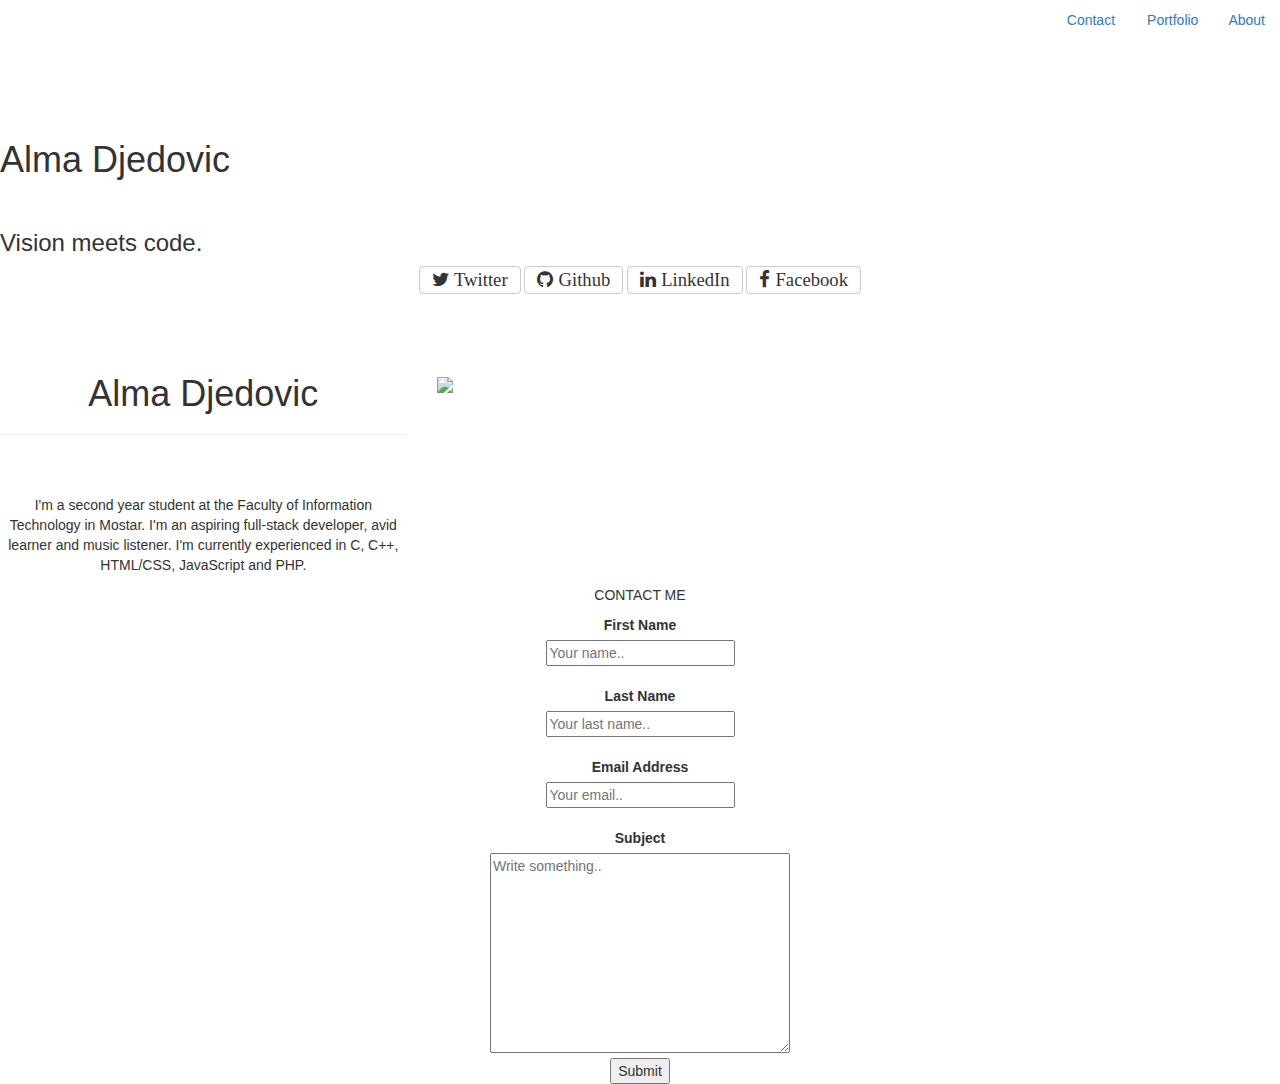
==== index.html @ a5041af6 "Add files via upload" ====
<!doctype html>
<html>
	<head>
		<meta charset="utf-8">
		<title>Alma Djedović</title>
		<meta name="viewport" content="width=device-width, initial-scale=1">
		<!--<link rel="stylesheet" href="https://maxcdn.bootstrapcdn.com/bootstrap/4.0.0/css/bootstrap.min.css">
		<script src="https://cdnjs.cloudflare.com/ajax/libs/twitter-bootstrap/4.0.0/js/bootstrap.min.js"></script>-->
		<link rel="stylesheet" href="https://maxcdn.bootstrapcdn.com/bootstrap/3.3.7/css/bootstrap.min.css">
		<script src="https://maxcdn.bootstrapcdn.com/bootstrap/3.3.7/js/bootstrap.min.js"></script>
		<link rel="stylesheet" href="https://fonts.googleapis.com/css?family=Merienda">
		<link rel="stylesheet" href="https://fonts.googleapis.com/css?family=Mina">
		<link rel="stylesheet" href="css/style.css" type="text/css">
		<link rel="stylesheet" href="https://cdnjs.cloudflare.com/ajax/libs/font-awesome/4.7.0/css/font-awesome.min.css">
		<!--<script src="carousel.js">-->
	</head>
	<div > <!-- removed 'container-fluid' class-->
		<ul class="nav nav-pills">
			<li class="pull-right">
				<a href="#aboutme">About</a>
			</li>
			<li class="pull-right">
				<a href="#portfolio">Portfolio</a>
			</li>
			<li class="pull-right">
				<a href="#contact">Contact</a>
			</li>
		</ul>
		<div class="pageOne">
		</br></br></br></br>
			<div class="block">
			<h1>Alma Djedovic</h1></br>
			<h3>Vision meets code.</h3>
			</div>
			<div class="btnList text-center">
				<a class="btn btn-default fa fa-twitter fa-lg" href="#"> Twitter</a>
				<a class="btn btn-default fa fa-github fa-lg" href="#"> Github</a>
				<a class="btn btn-default fa fa-linkedin fa-lg" href="#"> LinkedIn</a>
				<a class="btn btn-default fa fa-facebook fa-lg" href="#"> Facebook</a>
			</div>
		</div>
		<div class="pageTwo" id="aboutme">
		<div class="row">
		<div class="col-md-4 text-center" >
		</br></br></br>
			<h1>Alma Djedovic</h1><hr></br></br>
			
			<p>I'm a second year student at the Faculty of Information Technology in Mostar. I'm an aspiring full-stack developer, avid learner and music listener. I'm currently experienced in C, C++, HTML/CSS, JavaScript and PHP.</p>
			
		</div>
		<div class="col-md-4" id="pic">
		</br></br></br></br>
		<img src="https://avatars3.githubusercontent.com/u/32975946?s=460&v=4">
		</div>
		</div>
		</div>
		<div class="pageThree text-center" id="portfolio">
		
		</div>
		<div class="pageFour text-center" id="contact">
		<p>CONTACT ME</p>
			<form id="contactMe" action="action.php" method="POST">
				<label id="label" for="fname">First Name</label></br>
				<input id="input" type="text" id="fname" name="firstname" placeholder="Your name.."></br></br>
				<label id="label" for="lname">Last Name</label></br>
				<input id="input" type="text" id="lname" name="lastname" placeholder="Your last name.."></br></br>
				<label id="label" for="email">Email Address</label></br>
				<input id="input" type="text" id="email" name="emailaddress" placeholder="Your email.."></br></br>
				<label id="label" for="subject">Subject</label></br>
				<textarea  id="subject" name="subject" placeholder="Write something.." style="height:200px; width:300px"></textarea></br>
				<input type="submit" id="submit" value="Submit">
			</form>
		</div>
	</div>
	<body>
	</body>
</html>
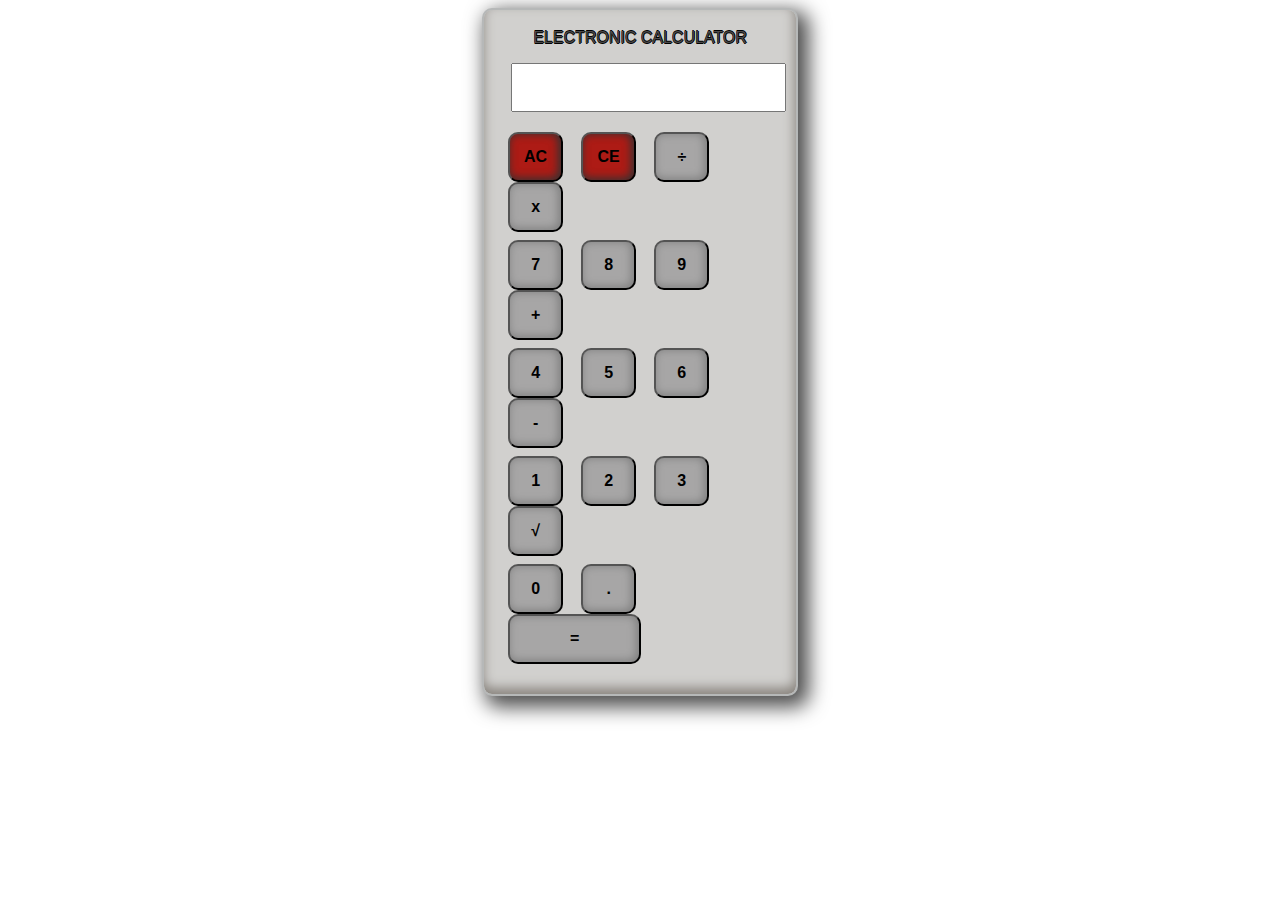
==== commit 4152b2f7: "Uploaded JS calculator" ====
--- a/index.html
+++ b/index.html
@@ -1,78 +1,51 @@
-<!doctype html>
-<html>
-	<head>
-		<meta charset="utf-8">
-		<title>Alma Djedović</title>
-		<meta name="viewport" content="width=device-width, initial-scale=1">
-		<!--<link rel="stylesheet" href="https://maxcdn.bootstrapcdn.com/bootstrap/4.0.0/css/bootstrap.min.css">
-		<script src="https://cdnjs.cloudflare.com/ajax/libs/twitter-bootstrap/4.0.0/js/bootstrap.min.js"></script>-->
-		<link rel="stylesheet" href="https://maxcdn.bootstrapcdn.com/bootstrap/3.3.7/css/bootstrap.min.css">
-		<script src="https://maxcdn.bootstrapcdn.com/bootstrap/3.3.7/js/bootstrap.min.js"></script>
-		<link rel="stylesheet" href="https://fonts.googleapis.com/css?family=Merienda">
-		<link rel="stylesheet" href="https://fonts.googleapis.com/css?family=Mina">
-		<link rel="stylesheet" href="css/style.css" type="text/css">
-		<link rel="stylesheet" href="https://cdnjs.cloudflare.com/ajax/libs/font-awesome/4.7.0/css/font-awesome.min.css">
-		<!--<script src="carousel.js">-->
-	</head>
-	<div > <!-- removed 'container-fluid' class-->
-		<ul class="nav nav-pills">
-			<li class="pull-right">
-				<a href="#aboutme">About</a>
-			</li>
-			<li class="pull-right">
-				<a href="#portfolio">Portfolio</a>
-			</li>
-			<li class="pull-right">
-				<a href="#contact">Contact</a>
-			</li>
-		</ul>
-		<div class="pageOne">
-		</br></br></br></br>
-			<div class="block">
-			<h1>Alma Djedovic</h1></br>
-			<h3>Vision meets code.</h3>
-			</div>
-			<div class="btnList text-center">
-				<a class="btn btn-default fa fa-twitter fa-lg" href="#"> Twitter</a>
-				<a class="btn btn-default fa fa-github fa-lg" href="#"> Github</a>
-				<a class="btn btn-default fa fa-linkedin fa-lg" href="#"> LinkedIn</a>
-				<a class="btn btn-default fa fa-facebook fa-lg" href="#"> Facebook</a>
-			</div>
-		</div>
-		<div class="pageTwo" id="aboutme">
-		<div class="row">
-		<div class="col-md-4 text-center" >
-		</br></br></br>
-			<h1>Alma Djedovic</h1><hr></br></br>
-			
-			<p>I'm a second year student at the Faculty of Information Technology in Mostar. I'm an aspiring full-stack developer, avid learner and music listener. I'm currently experienced in C, C++, HTML/CSS, JavaScript and PHP.</p>
-			
-		</div>
-		<div class="col-md-4" id="pic">
-		</br></br></br></br>
-		<img src="https://avatars3.githubusercontent.com/u/32975946?s=460&v=4">
-		</div>
-		</div>
-		</div>
-		<div class="pageThree text-center" id="portfolio">
-		
-		</div>
-		<div class="pageFour text-center" id="contact">
-		<p>CONTACT ME</p>
-			<form id="contactMe" action="action.php" method="POST">
-				<label id="label" for="fname">First Name</label></br>
-				<input id="input" type="text" id="fname" name="firstname" placeholder="Your name.."></br></br>
-				<label id="label" for="lname">Last Name</label></br>
-				<input id="input" type="text" id="lname" name="lastname" placeholder="Your last name.."></br></br>
-				<label id="label" for="email">Email Address</label></br>
-				<input id="input" type="text" id="email" name="emailaddress" placeholder="Your email.."></br></br>
-				<label id="label" for="subject">Subject</label></br>
-				<textarea  id="subject" name="subject" placeholder="Write something.." style="height:200px; width:300px"></textarea></br>
-				<input type="submit" id="submit" value="Submit">
-			</form>
-		</div>
-	</div>
-	<body>
-	</body>
-</html>
-
+<!DOCTYPE html>
+<html>
+<head>
+	<title>Calculator</title>
+	<meta charset="utf-8">
+	<link rel="stylesheet" href="css/style.css" type="text/css">
+	<script src="script/script.js"></script>
+</head>
+<body>
+				<div class="calc">
+					<form name="calculator">
+	<div class="wrapper">
+		<div class="caption"><p>ELECTRONIC CALCULATOR</p></div>
+		
+			<input id="display-zero" name="results"/>
+		<div class="keypad">
+			<div class="first-row">
+			<button type="button" value="ac" id="red" onclick="Reset()">AC</button>
+			<button type="button" value="ce" id="red" onclick="deleteLast()">CE</button>
+			<button type="button" class="operand" value="divide" id="func" onclick="divide()">÷</button>
+			<button type="button" class="operand" value="multiply" id="operand" onclick="multiply()">x</button>
+			</div>
+			<div class="second-row">
+			<button type="button" class="number" id="number" value="7" onclick="myFunction(7)">7</button>
+			<button type="button" class="number" id="number" value="8" onclick="myFunction(8)">8</button>
+			<button type="button" class="number" id="number" value="9" onclick="myFunction(9)">9</button>
+			<button type="button" class="operand" value="add" id="operand" onclick="add()">+</button>
+			</div>
+			<div class="third-row">
+			<button type="button" class="number" id="number" value="4" onclick="myFunction(4)">4</button>
+			<button type="button" class="number" id="number" value="5" onclick="myFunction(5)">5</button>
+			<button type="button" class="number" id="number" value="6" onclick="myFunction(6)">6</button>
+			<button type="button" class="operand" value="substract" id="func" onclick="substract()">-</button>
+			</div>
+			<div class="fourth-row">
+			<button type="button" class="number" id="number" value="1" onclick="myFunction(1)">1</button>
+			<button type="button" class="number" id="number" value="2" onclick="myFunction(2)">2</button>
+			<button type="button" class="number" id="number" value="3" onclick="myFunction(3)">3</button>
+			<button type="button" value="root" id="func" onclick="squareRoot()">√</button>
+			</div>
+			<div class="fifth-row">
+			<button type="button" id="number" value="0" id="zero" onclick="myFunction(0)">0</button>
+			<button type="button" value="." onclick="myFunction('.')">.</button>
+			<button type="button" id="equals" value="equals" onclick="calculate()">=</button>
+			</div>
+		</div>
+	</div>
+	</form>
+	</div>
+</body>
+</html>--- a/css/style.css
+++ b/css/style.css
@@ -0,0 +1,100 @@
+.wrapper {
+	border: 2px solid #B6B8B8;
+	margin: auto;
+	width: 25%;
+	height: 80%;
+	border-radius: 10px;
+	background-color: /*#C6CACA*/ /*#D9DEDE*/#D1D0CE;
+	box-shadow: 7px 7px 20px 4px rgba(0, 0, 0, 0.7), inset -1px -6px 12px 0.1px #89847e;
+}
+
+.caption {
+	text-align: center;
+	font-family: 'Exo', sans-serif;
+	color: #4B4A4A;
+	padding-top: 1%;
+	text-shadow: 0px 0 black, 0 1px black, 1px 0 black, 0 -1px black;
+}
+
+.display {
+	background-color: #F0E6D2  ;
+	margin-left: 5%;
+	margin-right: 5%;
+	box-shadow: inset -1px -1px 12px 0.1px #494948/*#89847e*/;
+	border-radius: 10px;
+	text-shadow: 0px 0 gray, 0 1px gray, 1px 0 gray, 0 -1px gray;
+}
+
+button {
+	margin-left: 5%;
+	width: 55px;
+	height: 50px;
+	background-color: #A7A6A6;
+	
+	box-shadow: inset -2px -1px 8px 1px gray;/*#C8C8C6*/;
+	border-radius: 10px;
+	font-family: 'Exo', sans-serif;
+	font-size: 16px;
+	font-weight: bold;
+}
+
+.second-row {
+	margin-top: 8px;
+}
+
+.third-row {
+	margin-top: 8px;
+}
+
+.fourth-row {
+	margin-top: 8px;
+}
+
+.fifth-row {
+	margin-top: 8px;
+	margin-bottom: 30px;
+}
+
+#red {
+	background-color: #AD1B15;
+	box-shadow: inset -2px -1px 8px 1px #333232;
+}
+
+#zero {
+	width: 131px;
+}
+
+#display-zero {
+	text-align: right;
+	padding-right: 10px;
+	padding-bottom: 15px;
+	padding-left: 10px;
+	padding-top: 15px;
+	font-family: 'Exo', sans-serif;
+	color: #696868;
+}
+
+#equals {
+	width: 133px;
+}
+
+#display-zero {
+	width: 275px;
+	padding-left: 10px;
+	margin: auto;
+	margin-left: 27px;
+	margin-bottom: 20px;
+}
+
+.keypad {
+	padding-right: 20px;
+	padding-left: 10px;
+}
+
+.error {
+	border: 2px solid red;
+}
+
+* {
+    box-sizing: border-box;
+}